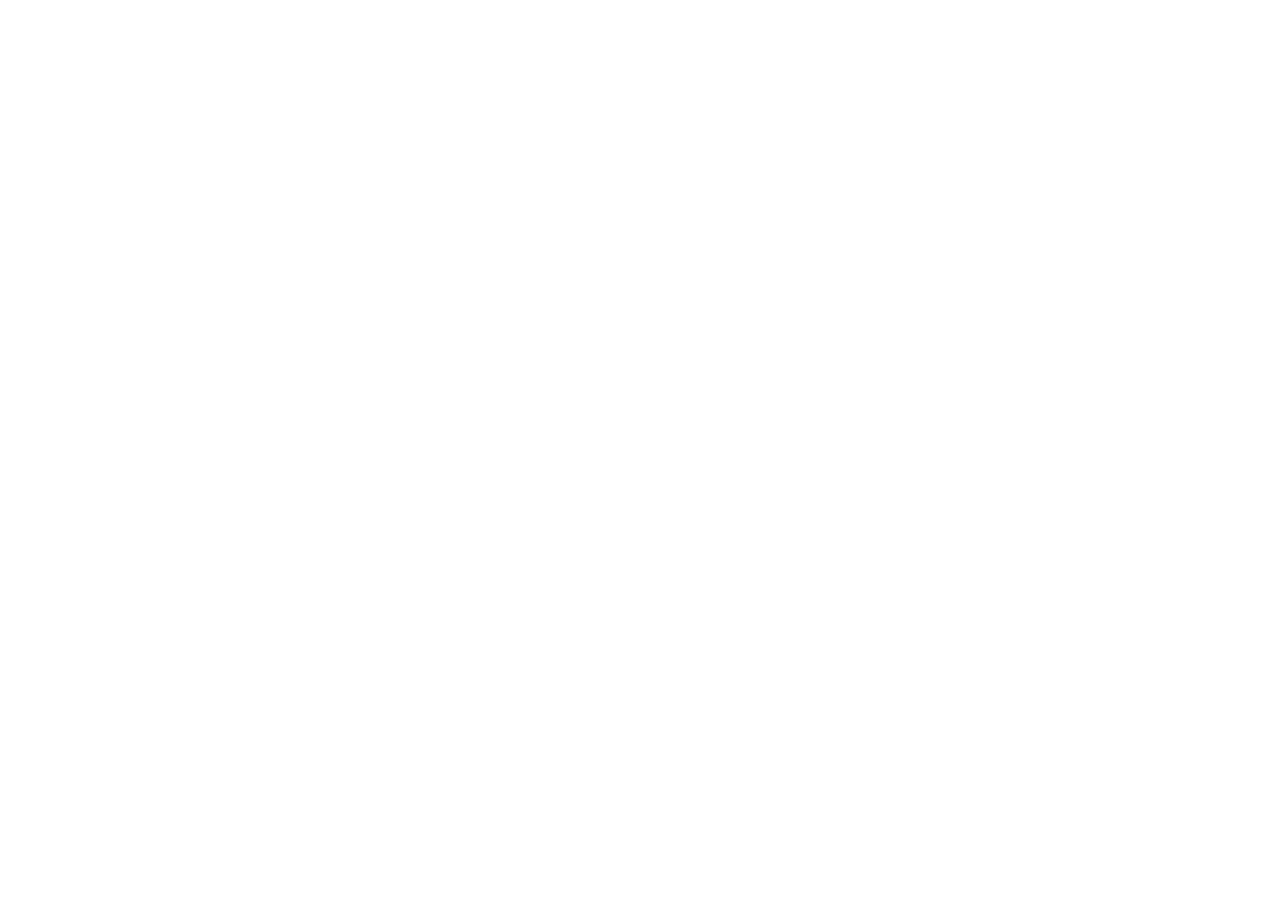
==== index.html @ b500aede "first commit" ====
<!DOCTYPE html>
<html lang="en">

<head>
  <meta charset="UTF-8">
  <meta name="viewport" content="width=device-width, initial-scale=1.0">
  <meta http-equiv="X-UA-Compatible" content="ie=edge">
  <link rel="stylesheet" href="https://use.fontawesome.com/releases/v5.9.0/css/all.css"
    integrity="sha384-i1LQnF23gykqWXg6jxC2ZbCbUMxyw5gLZY6UiUS98LYV5unm8GWmfkIS6jqJfb4E" crossorigin="anonymous" />
  <link rel="stylesheet" href="css/style.css">
  <title>Ordinem</title>

</head>

</html>
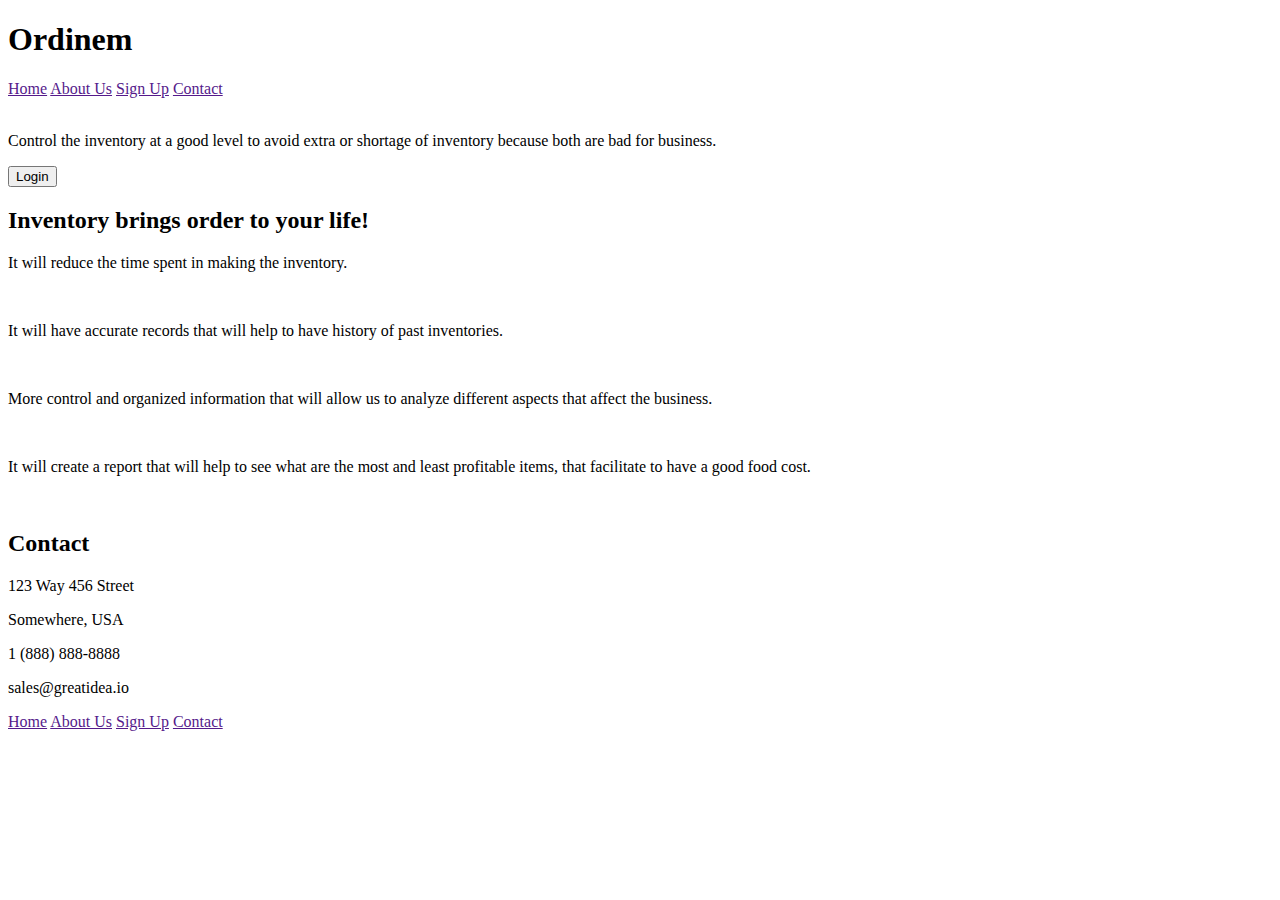
==== commit be88b4a1: "Html Information" ====
--- a/index.html
+++ b/index.html
@@ -3,13 +3,72 @@
 
 <head>
   <meta charset="UTF-8">
-  <meta name="viewport" content="width=device-width, initial-scale=1.0">
-  <meta http-equiv="X-UA-Compatible" content="ie=edge">
-  <link rel="stylesheet" href="https://use.fontawesome.com/releases/v5.9.0/css/all.css"
-    integrity="sha384-i1LQnF23gykqWXg6jxC2ZbCbUMxyw5gLZY6UiUS98LYV5unm8GWmfkIS6jqJfb4E" crossorigin="anonymous" />
+  <meta name="viewport" content="width=device-width, initial-scale=1">
+  <title>Ordinem</title>
+  <link href="https://fonts.googleapis.com/css?family=Roboto|Rubik" rel="stylesheet">
   <link rel="stylesheet" href="css/style.css">
-  <title>Ordinem</title>
-
 </head>
 
+<body>
+  <div class="main-container">
+    <header>
+
+      <h1>Ordinem</h1>
+      <nav>
+        <a href="">Home</a>
+        <a href="">About Us</a>
+        <a href="">Sign Up</a>
+        <a href="">Contact</a>
+      </nav>
+
+      <img src="#" alt="">
+
+      <p>Control the inventory at a good level to avoid extra or shortage of inventory because both are bad for
+        business. </p>
+
+      <button type="button">Login</button>
+
+    </header>
+
+    <div class="middle-section">
+
+      <h2>Inventory brings order to your life!</h2>
+
+      <p>It will reduce the time spent in making the inventory.</p>
+      <img src="" alt="">
+
+      <p>It will have accurate records that will help to have history of past inventories.</p>
+      <img src="" alt="">
+
+      <p>More control and organized information that will allow us to analyze different aspects that affect the
+        business.</p>
+      <img src="" alt="">
+
+      <p>It will create a report that will help to see what are the most and least profitable items, that facilitate to
+        have a good food cost.</p>
+      <img src="" alt="">
+
+    </div>
+  </div>
+
+  <footer>
+
+    <div class="contact">
+      <h2>Contact</h2>
+      <p>123 Way 456 Street</p>
+      <p>Somewhere, USA</p>
+      <p>1 (888) 888-8888</p>
+      <p>sales@greatidea.io</p>
+    </div>
+
+    <nav>
+      <a href="">Home</a>
+      <a href="">About Us</a>
+      <a href="">Sign Up</a>
+      <a href="">Contact</a>
+    </nav>
+
+  </footer>
+</body>
+
 </html>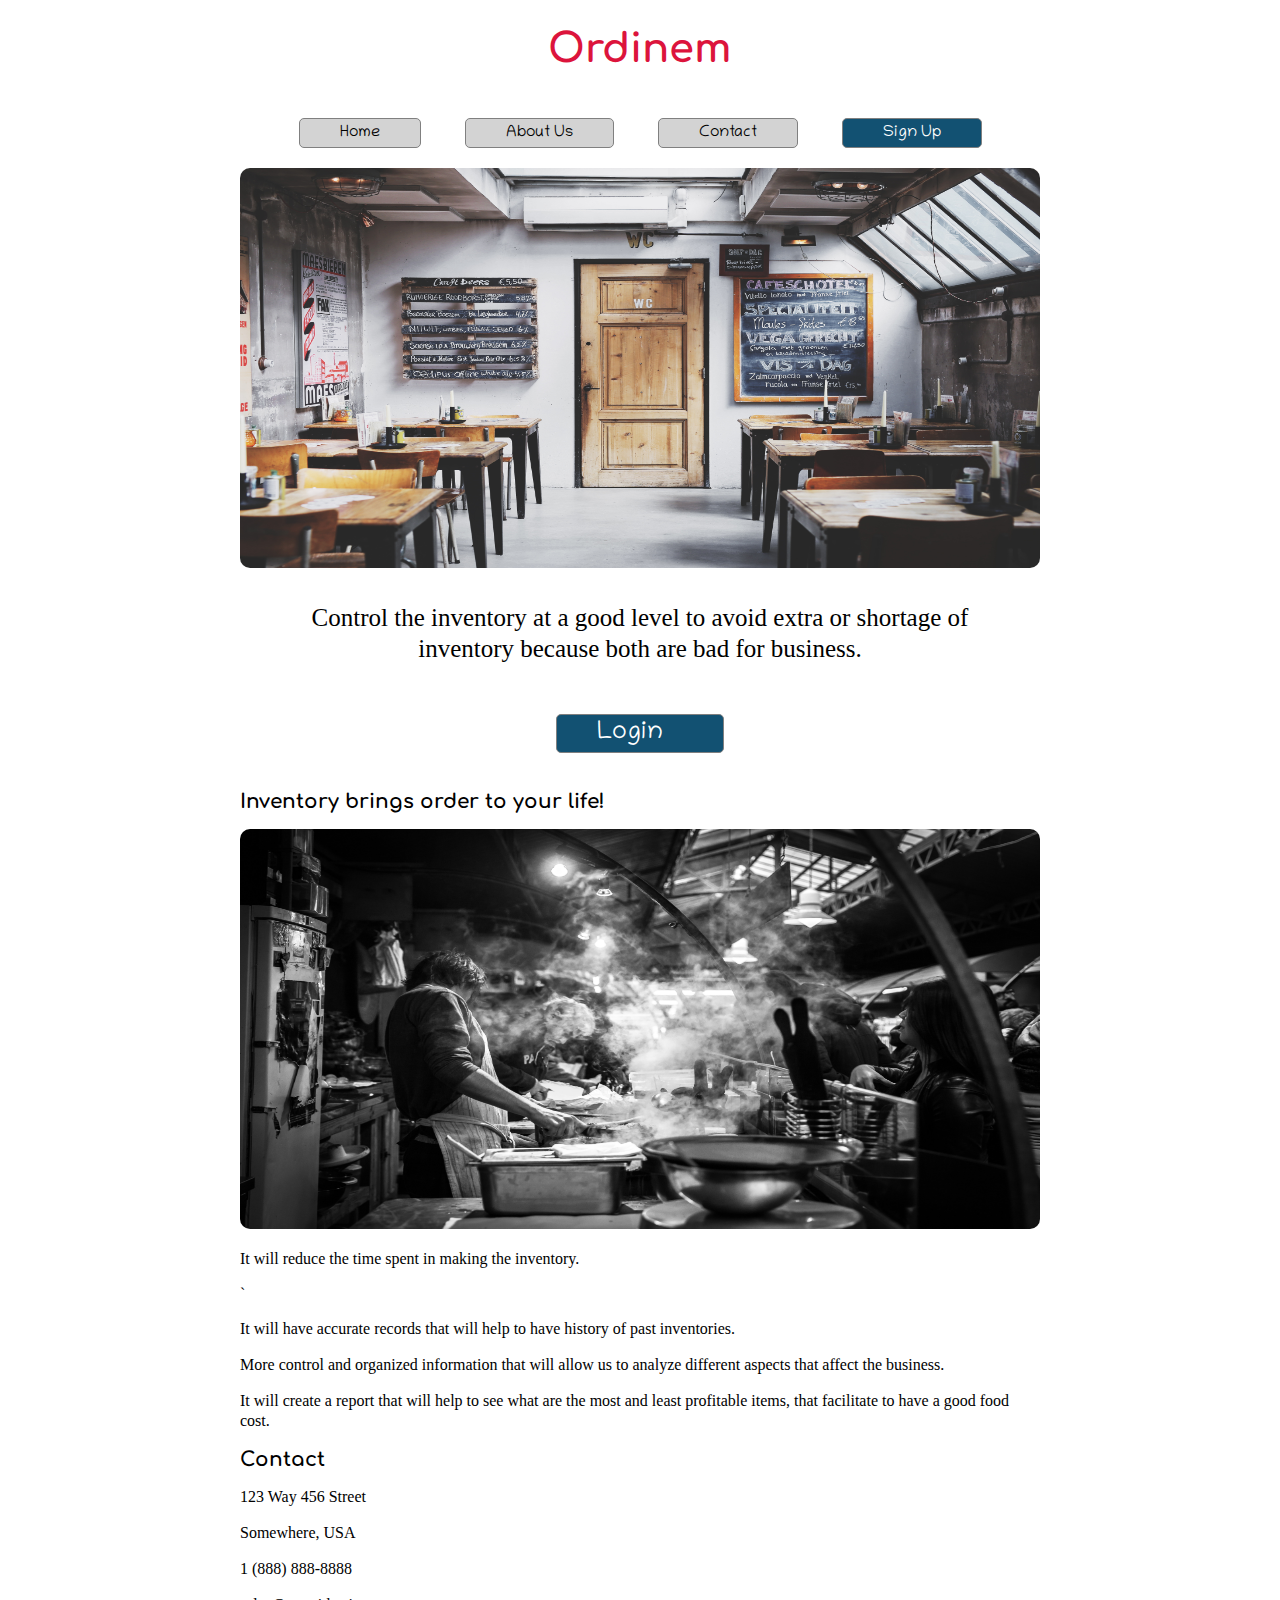
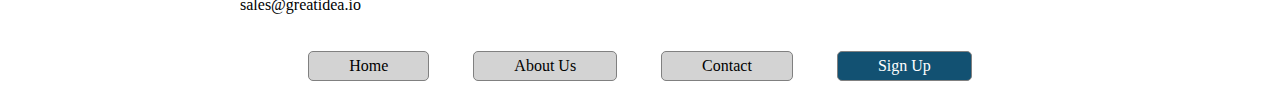
==== commit c165aedc: "basic styling" ====
--- a/index.html
+++ b/index.html
@@ -3,72 +3,91 @@
 
 <head>
   <meta charset="UTF-8">
-  <meta name="viewport" content="width=device-width, initial-scale=1">
+  <meta name="viewport" content="width=device-width, initial-scale=1.0">
+  <meta http-equiv="X-UA-Compatible" content="ie=edge">
   <title>Ordinem</title>
-  <link href="https://fonts.googleapis.com/css?family=Roboto|Rubik" rel="stylesheet">
-  <link rel="stylesheet" href="css/style.css">
+  <link rel="stylesheet" href="https://use.fontawesome.com/releases/v5.9.0/css/all.css"
+    integrity="sha384-i1LQnF23gykqWXg6jxC2ZbCbUMxyw5gLZY6UiUS98LYV5unm8GWmfkIS6jqJfb4E" crossorigin="anonymous" />
+  <link rel="stylesheet" href="css/index.css">
+  <link href="https://fonts.googleapis.com/css?family=Chilanka&display=swap" rel="stylesheet">
+  <link href="https://fonts.googleapis.com/css?family=Comfortaa&display=swap" rel="stylesheet">
+
+
 </head>
 
 <body>
-  <div class="main-container">
+  <div class="container">
+
     <header>
 
-      <h1>Ordinem</h1>
+      <h1 class="main-heading">Ordinem</h1>
+
       <nav>
-        <a href="">Home</a>
-        <a href="">About Us</a>
-        <a href="">Sign Up</a>
-        <a href="">Contact</a>
+        <a class="nav-item" href="#">Home</a>
+        <a class="nav-item" href="#">About Us</a>
+        <a class="nav-item" href="#">Contact</a>
+        <a class="nav-item" id="sign" href="#">Sign Up</a>
+      </nav>
+    </header>
+
+    <section>
+      <img src="img/inv1.jpg" alt="inventory1">
+
+      <p class="first-paragh">Control the inventory at a good level to avoid extra or shortage of inventory because both
+        are bad for
+        business. </p>
+
+      <nav>
+        <a class="nav-item login" href="#">Login<i class="fas fa-chevron-right btn-icon"></i></a>
       </nav>
 
-      <img src="#" alt="">
+    </section>
 
-      <p>Control the inventory at a good level to avoid extra or shortage of inventory because both are bad for
-        business. </p>
+    <section>
+      <div class="middle-section">
 
-      <button type="button">Login</button>
+        <h2>Inventory brings order to your life!</h2>
+        <img src="img/inv3.jpg" alt="">
 
-    </header>
+        <p>It will reduce the time spent in making the inventory.</p>
+        <i class="fas fa-stopwatch fa-10x"></i>`
 
-    <div class="middle-section">
+        <p>It will have accurate records that will help to have history of past inventories.</p>
+        <i class="far fa-clipboard fa-10x"></i>
 
-      <h2>Inventory brings order to your life!</h2>
+        <p>More control and organized information that will allow us to analyze different aspects that affect the
+          business.</p>
+        <i class="fas fa-sitemap fa-10x"></i>
 
-      <p>It will reduce the time spent in making the inventory.</p>
-      <img src="" alt="">
+        <p>It will create a report that will help to see what are the most and least profitable items, that facilitate
+          to
+          have a good food cost.</p>
+        <i class="fas fa-wallet fa-10x"></i>
+      </div>
+    </section>
 
-      <p>It will have accurate records that will help to have history of past inventories.</p>
-      <img src="" alt="">
+    <section>
+      <footer>
 
-      <p>More control and organized information that will allow us to analyze different aspects that affect the
-        business.</p>
-      <img src="" alt="">
+        <div class="contact">
+          <h2>Contact</h2>
+          <p>123 Way 456 Street</p>
+          <p>Somewhere, USA</p>
+          <p>1 (888) 888-8888</p>
+          <p>sales@greatidea.io</p>
+        </div>
 
-      <p>It will create a report that will help to see what are the most and least profitable items, that facilitate to
-        have a good food cost.</p>
-      <img src="" alt="">
+        <nav>
+          <a class="nav-item" href="#">Home</a>
+          <a class="nav-item" href="#">About Us</a>
+          <a class="nav-item" href="#">Contact</a>
+          <a class="nav-item" id="sign" href="#">Sign Up</a>
+        </nav>
 
-    </div>
+      </footer>
+    </section>
+
   </div>
-
-  <footer>
-
-    <div class="contact">
-      <h2>Contact</h2>
-      <p>123 Way 456 Street</p>
-      <p>Somewhere, USA</p>
-      <p>1 (888) 888-8888</p>
-      <p>sales@greatidea.io</p>
-    </div>
-
-    <nav>
-      <a href="">Home</a>
-      <a href="">About Us</a>
-      <a href="">Sign Up</a>
-      <a href="">Contact</a>
-    </nav>
-
-  </footer>
 </body>
 
 </html>--- a/css/index.css
+++ b/css/index.css
@@ -0,0 +1,93 @@
+/* Universal Selector */
+
+* {
+  box-sizing: border-box;
+}
+
+/* Element Selector */
+
+html {
+  font-family: font-family: 'Chilanka', cursive;
+}
+
+h1, h2 {
+font-size: 20px;
+font-family: 'Comfortaa', cursive;
+}
+
+p {
+  line-height: 1.25;
+}
+
+a {
+  text-decoration: none;
+}
+
+nav {
+  text-align: center;
+}
+
+img {
+  width: 100%;
+  height: 400px;
+  border-radius: 10px;
+}
+
+
+
+/* Class Selector */
+.container {
+  width: 800px;
+  margin: 0 auto;
+}
+
+.container header {
+  font-family: 'Chilanka', cursive;
+}
+
+.main-heading {
+  font-size: 40px;
+  color: crimson;
+  text-align: center;
+}
+
+.nav-item {
+  padding: 5px 40px;
+  background: lightgray;
+  border: 1px solid gray;
+  margin: 20px 20px;
+  border-radius: 5px;
+  display: inline-block;
+  color: black;
+}
+
+.first-paragh {
+  /* border: solid red; */
+  text-align: center;
+  font-size: 25px;
+  padding: 10px;
+  margin: 20px;
+}
+
+.login {
+  font-size: 25px;
+  background: #125172;
+  color: white;
+  font-family: 'Chilanka', cursive;
+}
+
+.login i {
+padding: 10px;
+}
+
+/* Multiple Classes */
+/* Pseudo Classes */
+
+/* ID Selector */
+#sign {
+  background: #125172;
+  color: white;
+}
+
+
+
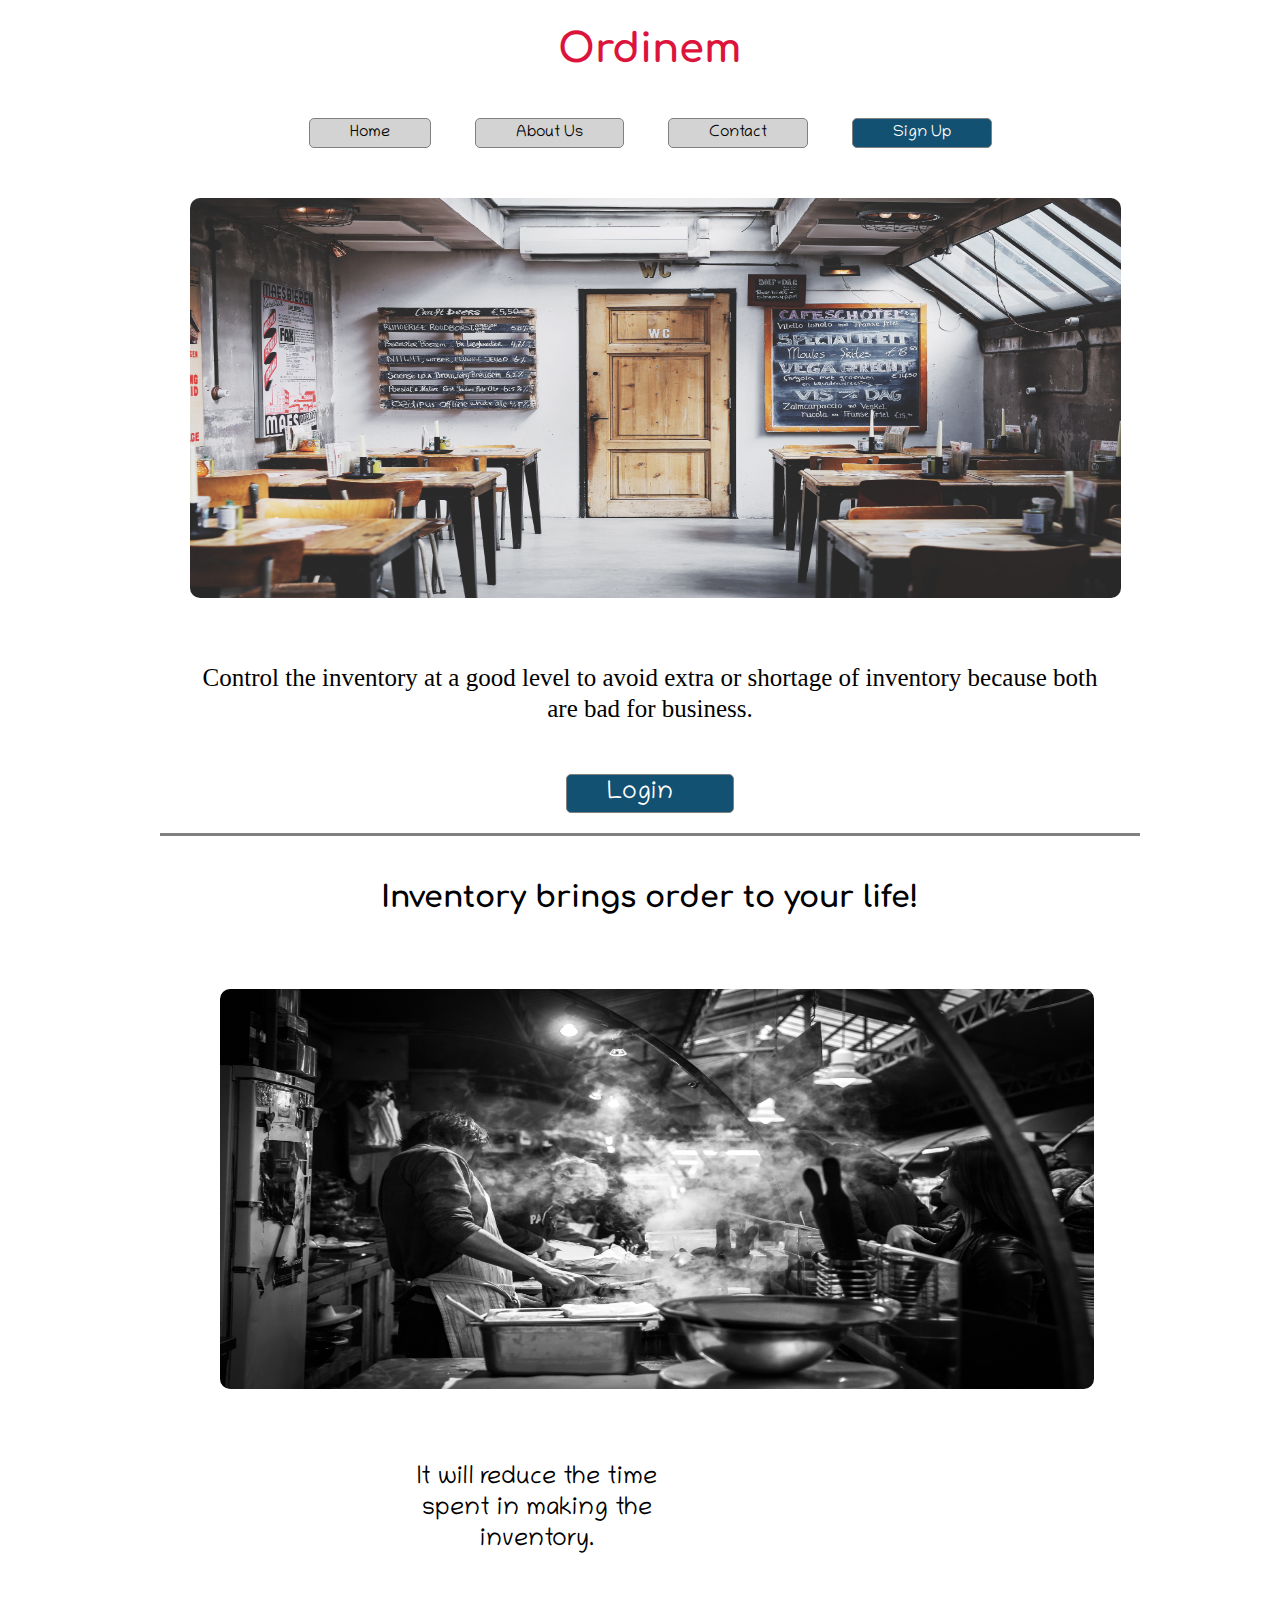
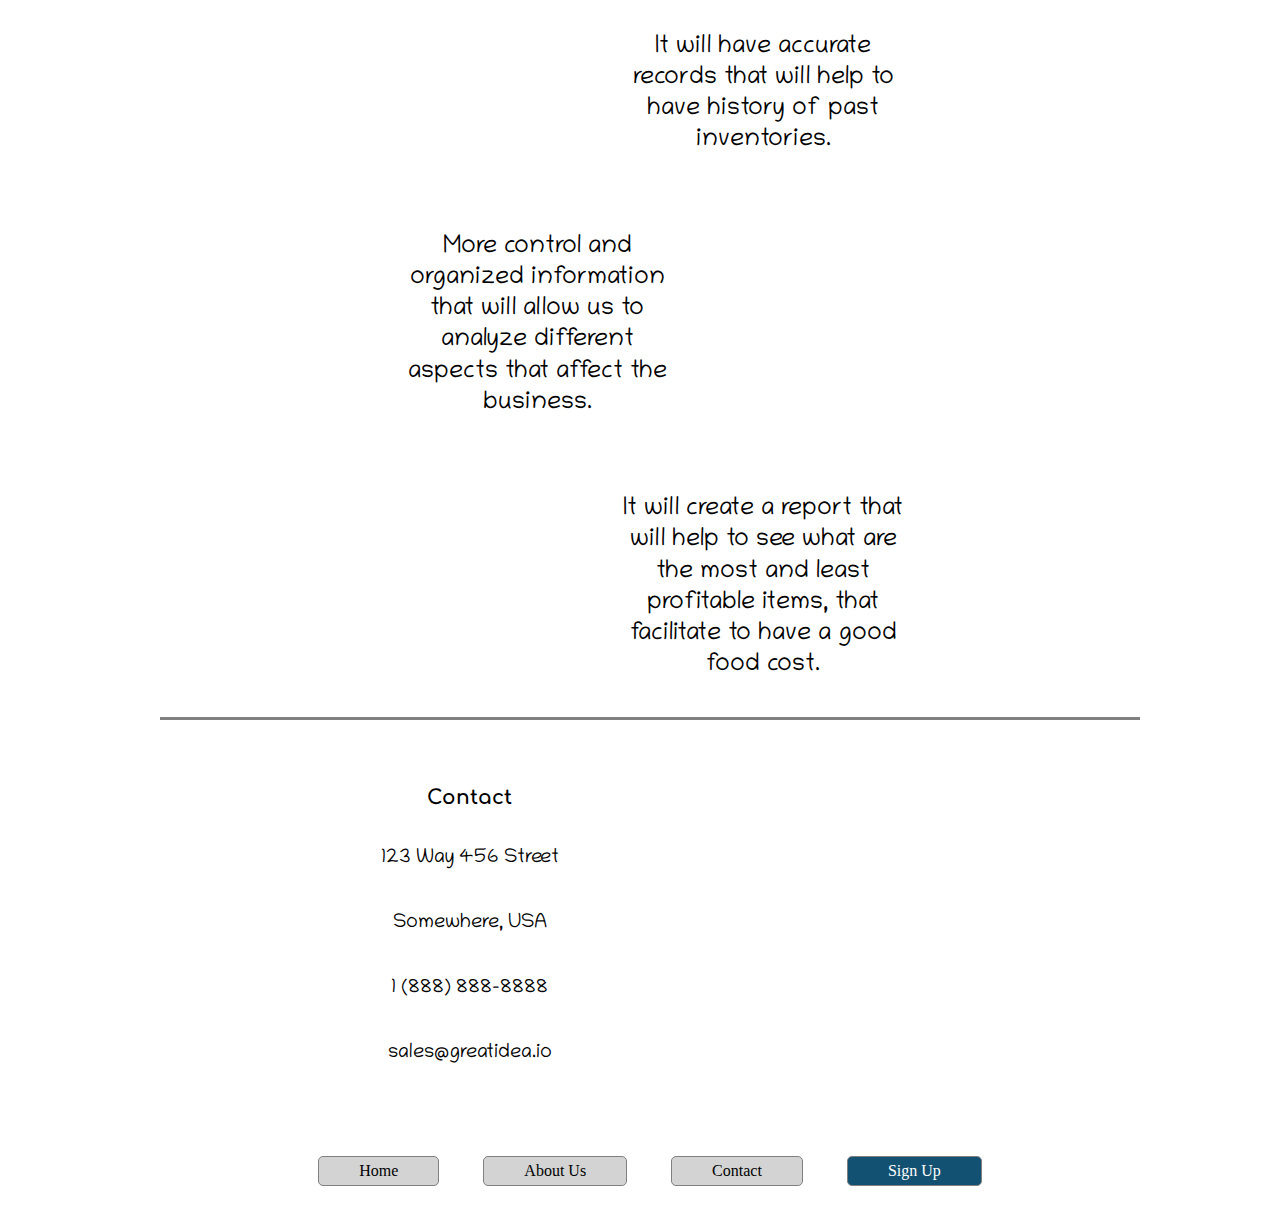
==== commit 33217124: "desktop styling" ====
--- a/index.html
+++ b/index.html
@@ -49,32 +49,52 @@
         <h2>Inventory brings order to your life!</h2>
         <img src="img/inv3.jpg" alt="">
 
-        <p>It will reduce the time spent in making the inventory.</p>
-        <i class="fas fa-stopwatch fa-10x"></i>`
+        <div class="content-text">
+          <div class="content-1">
+            <p>It will reduce the time spent in making the inventory.</p>
+            <i class="fas fa-stopwatch fa-10x"></i>
+          </div>
 
-        <p>It will have accurate records that will help to have history of past inventories.</p>
-        <i class="far fa-clipboard fa-10x"></i>
+          <div class="content-1 reverse">
+            <p>It will have accurate records that will help to have history of past inventories.</p>
+            <i class="far fa-clipboard fa-10x"></i>
+          </div>
 
-        <p>More control and organized information that will allow us to analyze different aspects that affect the
-          business.</p>
-        <i class="fas fa-sitemap fa-10x"></i>
+          <div class="content-1">
+            <p>More control and organized information that will allow us to analyze different aspects that affect the
+              business.</p>
+            <i class="fas fa-sitemap fa-10x"></i>
+          </div>
 
-        <p>It will create a report that will help to see what are the most and least profitable items, that facilitate
-          to
-          have a good food cost.</p>
-        <i class="fas fa-wallet fa-10x"></i>
+          <div class="content-1 reverse">
+            <p>It will create a report that will help to see what are the most and least profitable items, that
+              facilitate
+              to
+              have a good food cost.</p>
+            <i class="fas fa-wallet fa-10x"></i>
+          </div>
+
+        </div>
+
       </div>
     </section>
 
     <section>
       <footer>
+        <div class="information">
+          <div class="contact">
+            <h2>Contact</h2>
+            <p>123 Way 456 Street</p>
+            <p>Somewhere, USA</p>
+            <p> 1 (888) 888-8888</p>
+            <p>sales@greatidea.io</p>
+          </div>
 
-        <div class="contact">
-          <h2>Contact</h2>
-          <p>123 Way 456 Street</p>
-          <p>Somewhere, USA</p>
-          <p>1 (888) 888-8888</p>
-          <p>sales@greatidea.io</p>
+          <div class="icons">
+            <i class="fab fa-instagram fa-5x"></i>
+            <i class="fab fa-twitter fa-5x"></i>
+            <i class="fab fa-facebook-f fa-5x"></i>
+          </div>
         </div>
 
         <nav>
--- a/css/index.css
+++ b/css/index.css
@@ -28,17 +28,21 @@
 }
 
 img {
-  width: 100%;
+  width: 95%;
   height: 400px;
-  border-radius: 10px;
+  margin: 30px;
+  border-radius: 10px;  
+  
 }
 
 
 
 /* Class Selector */
 .container {
-  width: 800px;
+  
+  width: 1000px;
   margin: 0 auto;
+  padding-left: 20px;
 }
 
 .container header {
@@ -60,6 +64,8 @@
   display: inline-block;
   color: black;
 }
+
+
 
 .first-paragh {
   /* border: solid red; */
@@ -89,5 +95,67 @@
   color: white;
 }
 
+.middle-section {
+  border-bottom: solid gray;
+  border-top: solid gray;
+  padding: 0 30px;
+}
+
+.middle-section h2 {
+  display: flex;
+  justify-content: center;
+  font-size: 30px;
+  padding: 20px 0; 
+}
+
+.content-1 {
+  display: flex;
+  justify-content: space-around;
+  font-family: 'Chilanka', cursive;
+  padding: 15px 100px 10px ;
+}
+
+.content-1 p {
+  width: 40%;
+  text-align: center;
+  font-size: 25px;
+}
+
+.content-1 i {
+  display: flex;
+  align-items: baseline;
+  padding: 10px;
+}
+
+.reverse {
+  display: flex;
+  flex-direction: row-reverse;
+}
+
+footer .contact  {
+  
+  display: flex;
+  flex-direction: column;
+  align-items: center;
+  margin: 50px;
+  font-size: 20px;
+  font-family: 'Chilanka', cursive;
+}
 
 
+.information {
+  display: flex;
+  justify-content: space-around;
+}
+
+.icons {
+ 
+  display: flex;
+  flex-direction: column;
+  padding-top: 50px;
+}
+
+.icons i {
+  padding: 10px;
+}
+
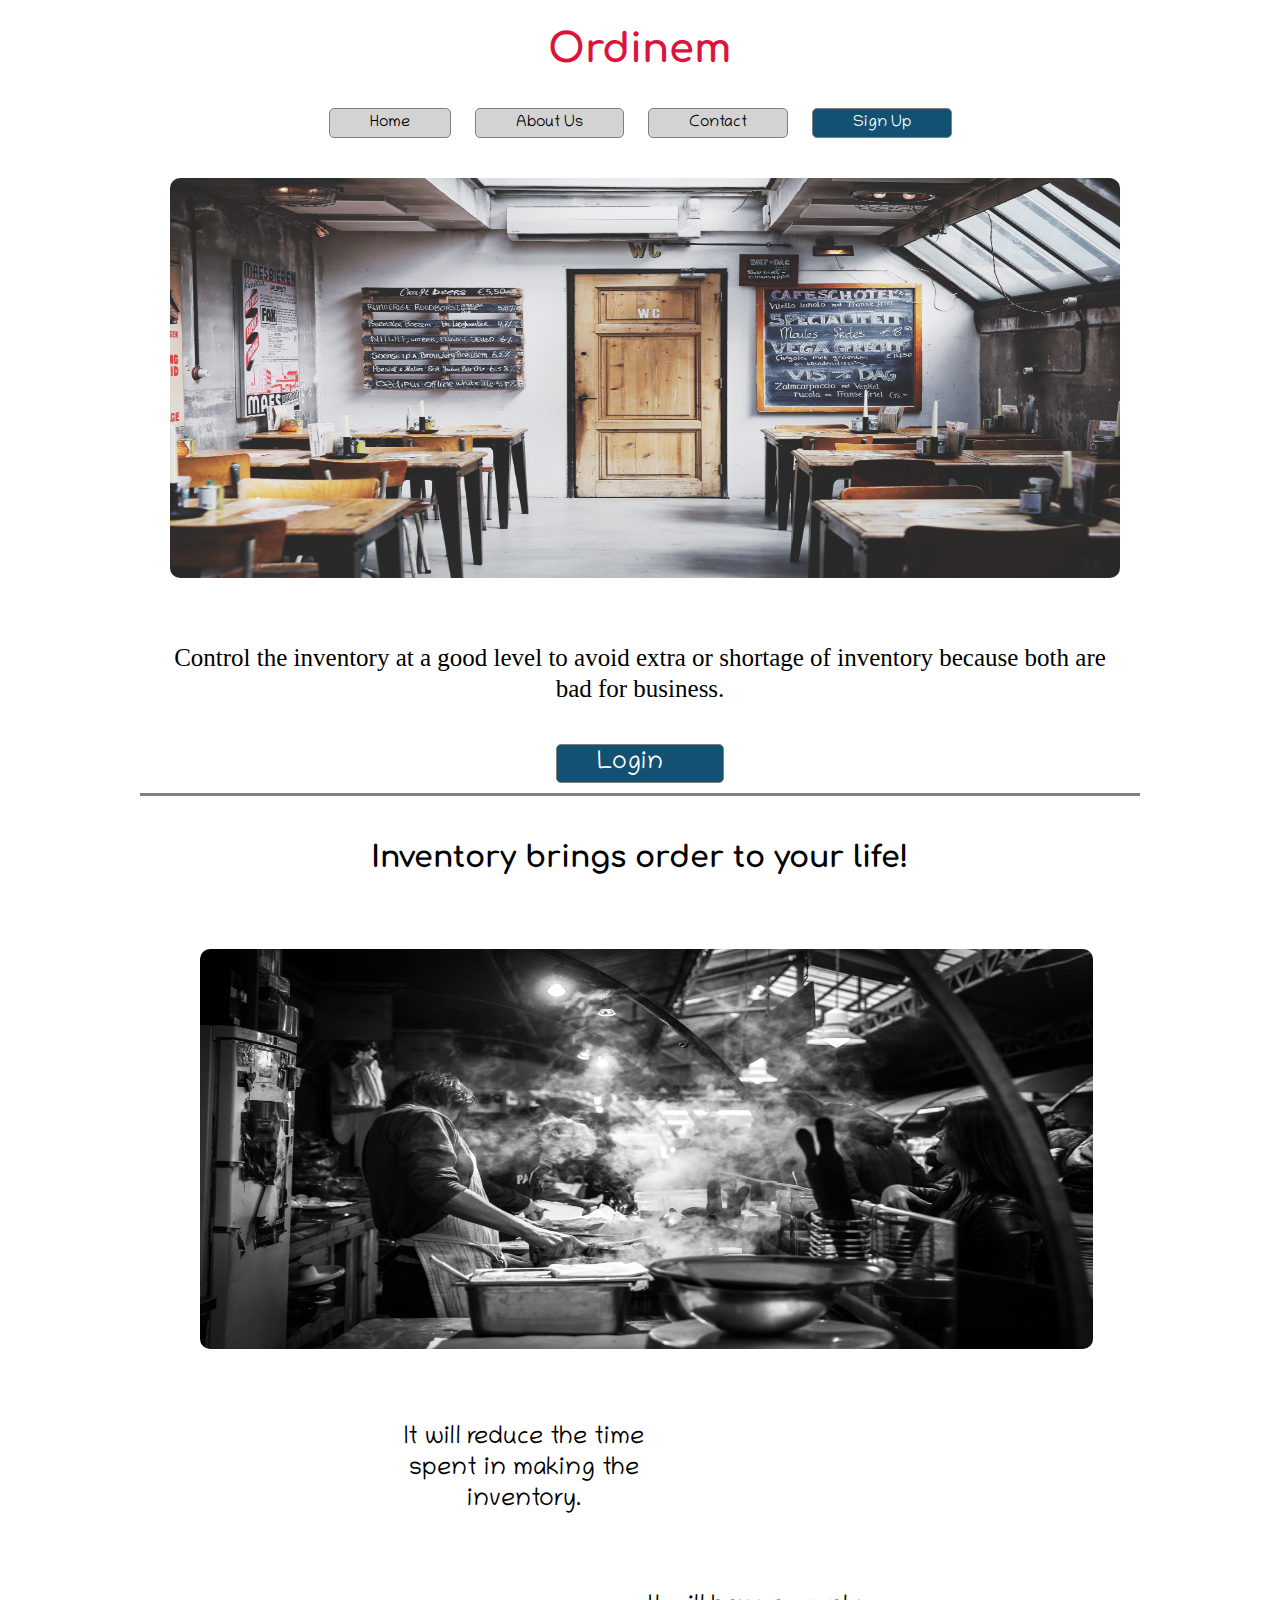
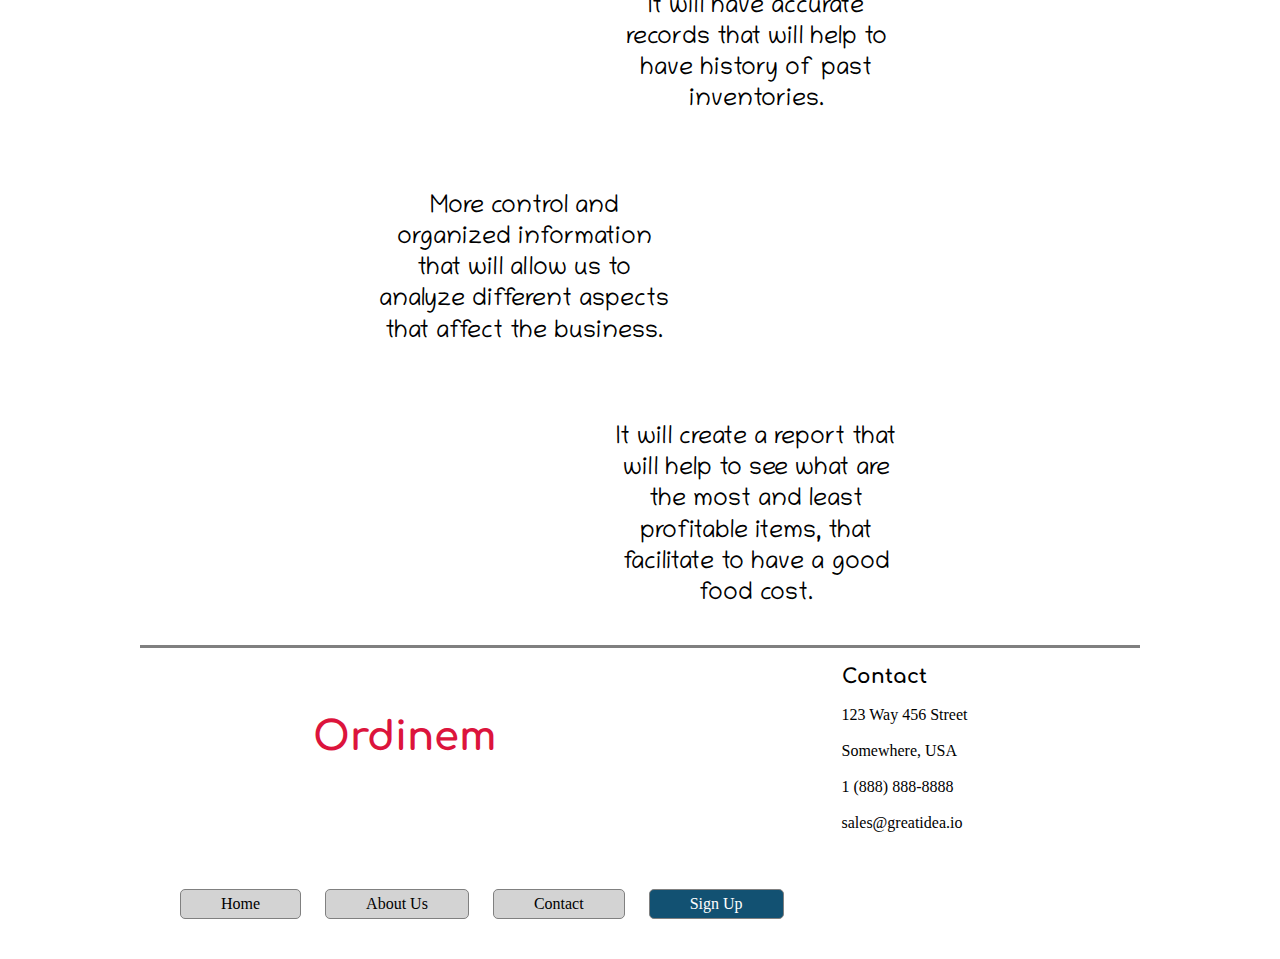
==== commit 314ce0cd: "Desktop styling/Home" ====
--- a/index.html
+++ b/index.html
@@ -81,7 +81,12 @@
 
     <section>
       <footer>
-        <div class="information">
+
+        <div class="footer-1">
+          <div class="footer_main_heading">
+            <h1 class="main-heading">Ordinem</h1>
+          </div>
+
           <div class="contact">
             <h2>Contact</h2>
             <p>123 Way 456 Street</p>
@@ -90,19 +95,24 @@
             <p>sales@greatidea.io</p>
           </div>
 
+        </div>
+
+        <div class="footer-2">
           <div class="icons">
-            <i class="fab fa-instagram fa-5x"></i>
-            <i class="fab fa-twitter fa-5x"></i>
-            <i class="fab fa-facebook-f fa-5x"></i>
+            <i class="fab fa-instagram fa-2x"></i>
+            <i class="fab fa-twitter fa-2x"></i>
+            <i class="fab fa-facebook-f fa-2x"></i>
+          </div>
+
+          <div class="footer-nav">
+            <nav>
+              <a class="nav-item" href="#">Home</a>
+              <a class="nav-item" href="#">About Us</a>
+              <a class="nav-item" href="#">Contact</a>
+              <a class="nav-item" id="sign" href="#">Sign Up</a>
+            </nav>
           </div>
         </div>
-
-        <nav>
-          <a class="nav-item" href="#">Home</a>
-          <a class="nav-item" href="#">About Us</a>
-          <a class="nav-item" href="#">Contact</a>
-          <a class="nav-item" id="sign" href="#">Sign Up</a>
-        </nav>
 
       </footer>
     </section>
--- a/css/index.css
+++ b/css/index.css
@@ -1,10 +1,7 @@
-/* Universal Selector */
 
 * {
   box-sizing: border-box;
 }
-
-/* Element Selector */
 
 html {
   font-family: font-family: 'Chilanka', cursive;
@@ -32,17 +29,12 @@
   height: 400px;
   margin: 30px;
   border-radius: 10px;  
-  
 }
 
-
-
-/* Class Selector */
 .container {
-  
+  /* border: solid red; */
   width: 1000px;
   margin: 0 auto;
-  padding-left: 20px;
 }
 
 .container header {
@@ -59,16 +51,13 @@
   padding: 5px 40px;
   background: lightgray;
   border: 1px solid gray;
-  margin: 20px 20px;
+  margin: 10px 10px;
   border-radius: 5px;
   display: inline-block;
   color: black;
 }
 
-
-
 .first-paragh {
-  /* border: solid red; */
   text-align: center;
   font-size: 25px;
   padding: 10px;
@@ -86,10 +75,6 @@
 padding: 10px;
 }
 
-/* Multiple Classes */
-/* Pseudo Classes */
-
-/* ID Selector */
 #sign {
   background: #125172;
   color: white;
@@ -131,9 +116,33 @@
   display: flex;
   flex-direction: row-reverse;
 }
+/*---- Footer -----*/
 
+.footer-1 {
+/* border: solid red; */
+display: flex;
+justify-content: space-around;
+}
+
+.footer_main_heading {
+  padding-top: 40px;
+}
+
+.footer-2 {
+/* border: solid blue; */
+display: flex;
+flex-direction: row-reverse;
+justify-content: space-between;
+margin: 30px 30px;
+}
+
+.icons i {
+  padding: 10px;
+}
+
+
+/* 
 footer .contact  {
-  
   display: flex;
   flex-direction: column;
   align-items: center;
@@ -149,7 +158,6 @@
 }
 
 .icons {
- 
   display: flex;
   flex-direction: column;
   padding-top: 50px;
@@ -157,5 +165,5 @@
 
 .icons i {
   padding: 10px;
-}
+} */
 
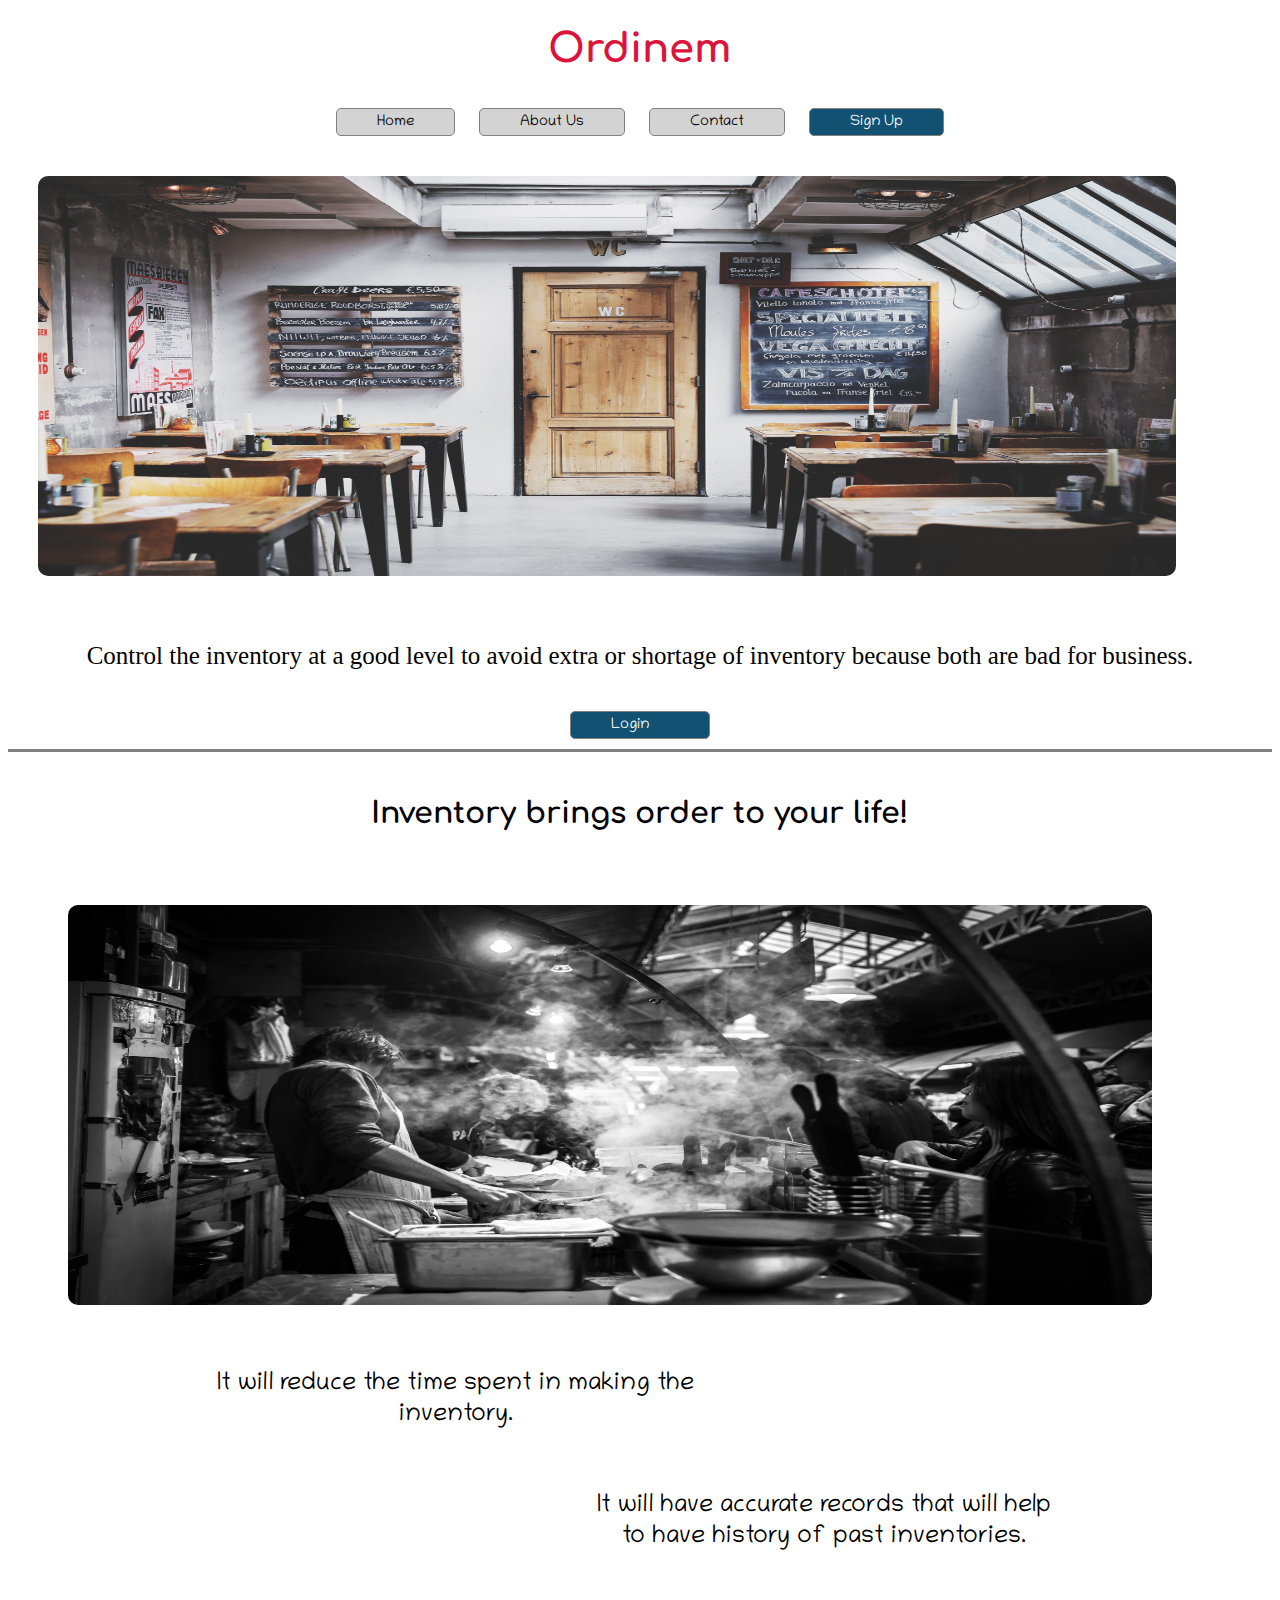
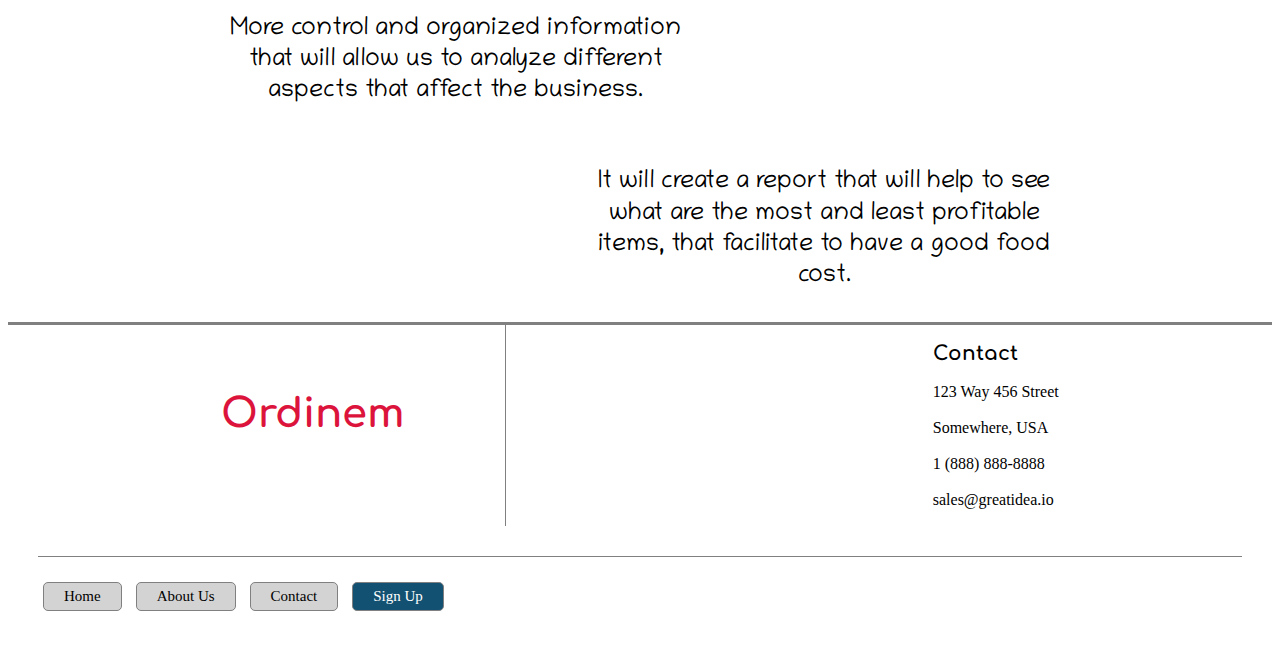
==== commit 44da53b8: "tablet" ====
--- a/index.html
+++ b/index.html
@@ -11,8 +11,7 @@
   <link rel="stylesheet" href="css/index.css">
   <link href="https://fonts.googleapis.com/css?family=Chilanka&display=swap" rel="stylesheet">
   <link href="https://fonts.googleapis.com/css?family=Comfortaa&display=swap" rel="stylesheet">
-
-
+  <link href="https://fonts.googleapis.com/css?family=Indie+Flower&display=swap" rel="stylesheet">
 </head>
 
 <body>
@@ -24,7 +23,7 @@
 
       <nav>
         <a class="nav-item" href="#">Home</a>
-        <a class="nav-item" href="#">About Us</a>
+        <a class="nav-item" href="about.html">About Us</a>
         <a class="nav-item" href="#">Contact</a>
         <a class="nav-item" id="sign" href="#">Sign Up</a>
       </nav>
@@ -107,7 +106,7 @@
           <div class="footer-nav">
             <nav>
               <a class="nav-item" href="#">Home</a>
-              <a class="nav-item" href="#">About Us</a>
+              <a class="nav-item" href="about.html">About Us</a>
               <a class="nav-item" href="#">Contact</a>
               <a class="nav-item" id="sign" href="#">Sign Up</a>
             </nav>
--- a/css/index.css
+++ b/css/index.css
@@ -25,12 +25,12 @@
 }
 
 img {
-  width: 95%;
+  width: 90%;
   height: 400px;
   margin: 30px;
   border-radius: 10px;  
 }
-
+/*-------------------DESKTOP-------------------------------*/
 .container {
   /* border: solid red; */
   width: 1000px;
@@ -140,30 +140,49 @@
   padding: 10px;
 }
 
+/*-------About --------*/
 
-/* 
-footer .contact  {
+.about-content {
+  /* border:solid green; */
   display: flex;
-  flex-direction: column;
-  align-items: center;
-  margin: 50px;
-  font-size: 20px;
-  font-family: 'Chilanka', cursive;
+  border-bottom: 1px solid #808080;
 }
 
-
-.information {
-  display: flex;
-  justify-content: space-around;
+.about-p {
+  /* border: solid red; */
+  font-family: 'Indie Flower', cursive;
+  font-size: 20px;
+  padding: 70px 50px 0; 
 }
 
-.icons {
-  display: flex;
-  flex-direction: column;
-  padding-top: 50px;
+/*------------- TABLET ----*/
+
+@media(min-width:800px) {
+  .container {
+    width: 100%;
+  }
+
+  .nav-item {
+    font-size: 15px;
+  }
+
+  .content-text .content-1  {
+    padding: 5px;    
+  }
+
+  footer .footer-1 .footer_main_heading {
+    border-right: 1px solid gray;
+    padding-right: 100px;  
+  }
+
+  .footer-2 {
+    border-top: 1px solid gray;
+    padding: 20px 0;
+  }
+
+  .footer-2 .footer-nav .nav-item {
+    padding: 5px 20px;
+    margin: 5px 5px;
+  }
 }
 
-.icons i {
-  padding: 10px;
-} */
-
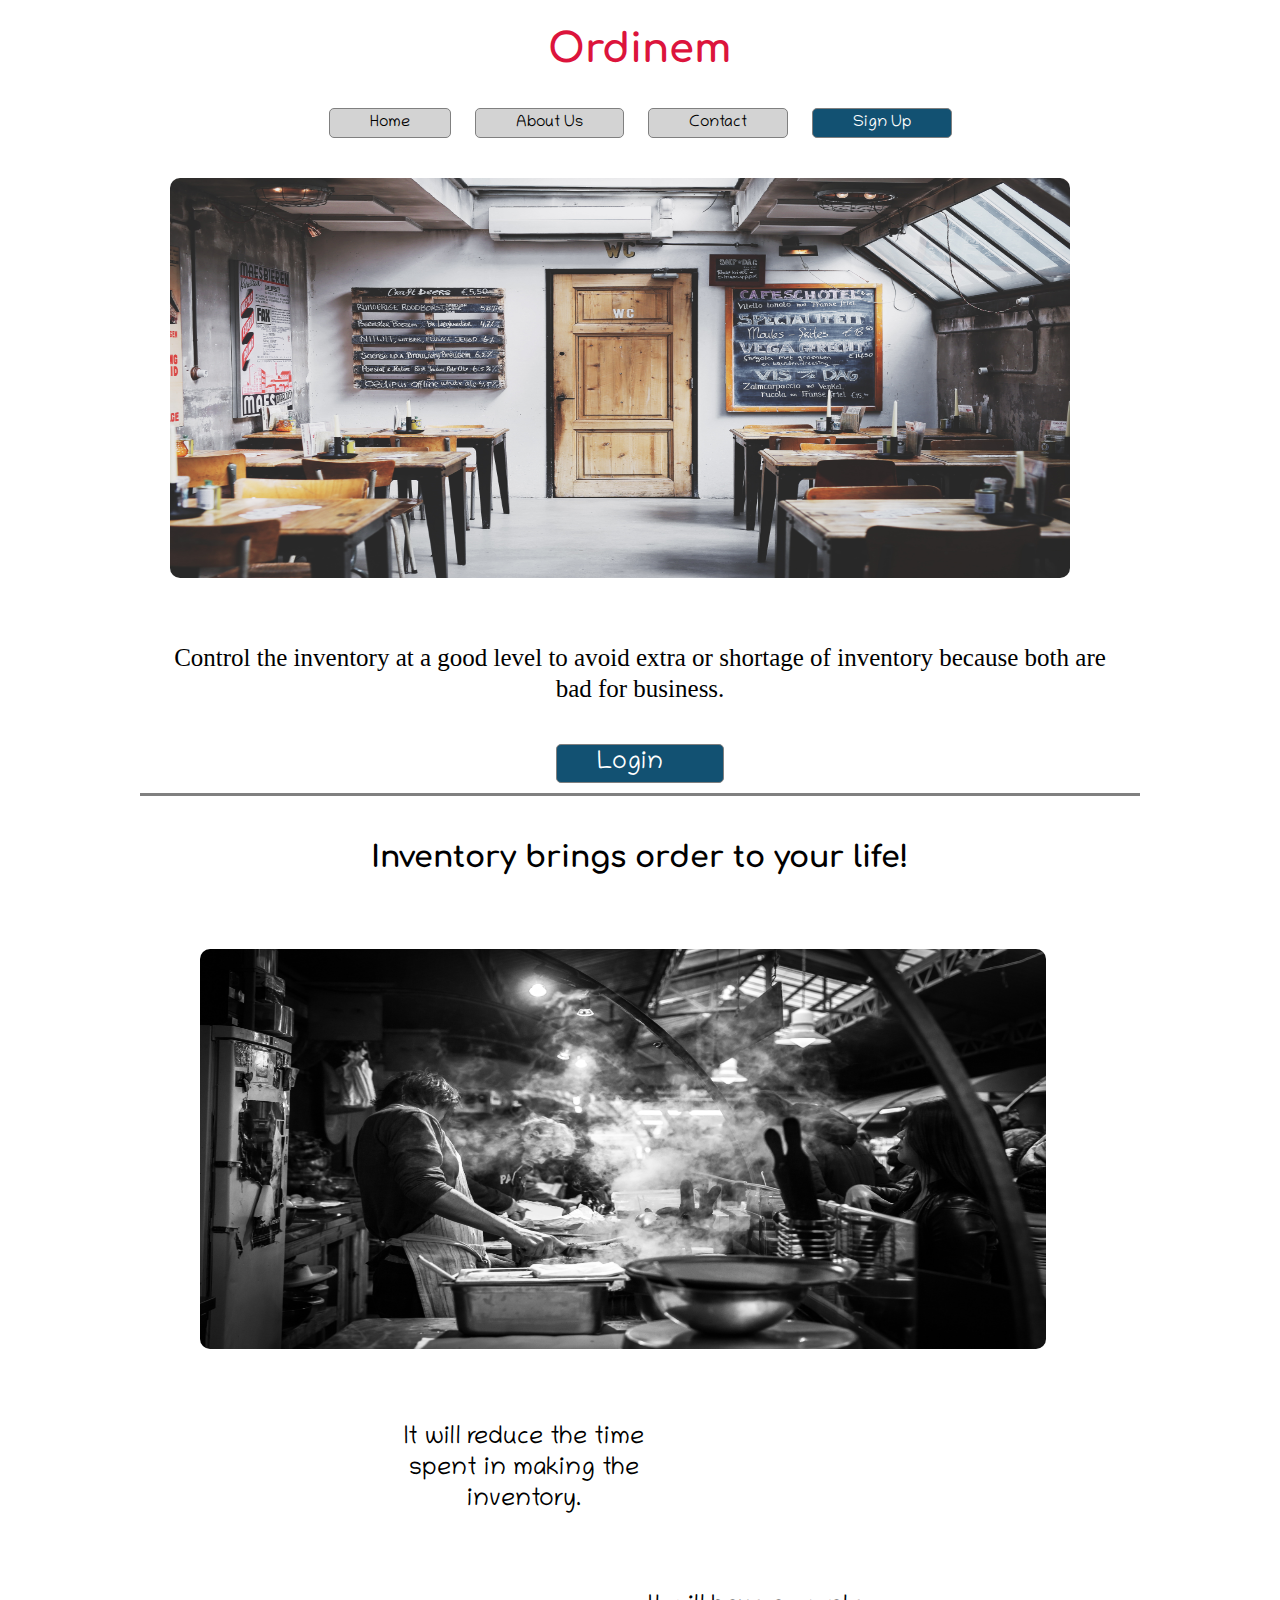
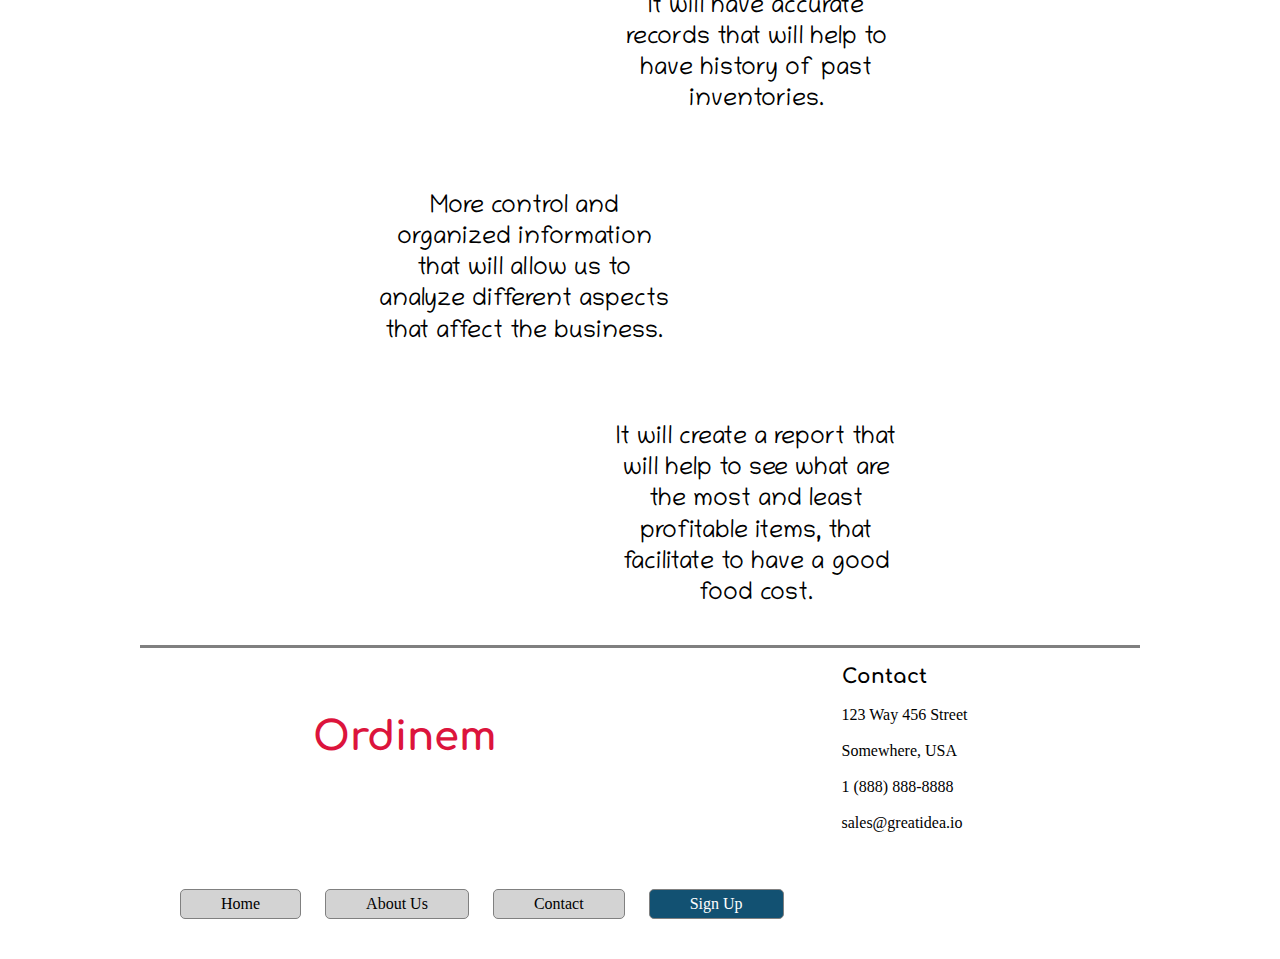
==== commit 8af5602c: "mobile-home" ====
--- a/index.html
+++ b/index.html
@@ -29,12 +29,13 @@
       </nav>
     </header>
 
-    <section>
+    <section class="second-header">
       <img src="img/inv1.jpg" alt="inventory1">
 
       <p class="first-paragh">Control the inventory at a good level to avoid extra or shortage of inventory because both
         are bad for
-        business. </p>
+        business.
+      </p>
 
       <nav>
         <a class="nav-item login" href="#">Login<i class="fas fa-chevron-right btn-icon"></i></a>
--- a/css/index.css
+++ b/css/index.css
@@ -157,13 +157,14 @@
 
 /*------------- TABLET ----*/
 
-@media(min-width:800px) {
+@media(max-width:800px) {
   .container {
     width: 100%;
   }
 
   .nav-item {
     font-size: 15px;
+   
   }
 
   .content-text .content-1  {
@@ -186,3 +187,63 @@
   }
 }
 
+/*----- Mobile -----*/
+
+@media(max-width:500px) {
+
+  .container {
+    width: 100%;
+  }
+
+  nav {
+    height: 50px;
+    display: flex;
+    justify-content: center;
+  }
+
+  nav .nav-item {
+    padding: 10px 5px 20px;
+  }
+
+  .second-header {
+    padding-bottom: 10px;
+  }
+
+  .second-header nav .login  {
+    display: flex;
+  }
+
+  .second-header nav i {
+    padding-bottom: 50px;
+    display: flex;
+    align-items: center;
+  }
+
+  .middle-section h2 {
+    text-align: center;
+  }
+
+  .content-text p {
+    font-size: 20px;
+  }
+ 
+  .footer-1 .footer_main_heading {
+    width: 50%;
+    padding-left: 25px;
+  }
+
+  .footer-2 {
+    display: flex;
+    flex-direction: column-reverse;
+  }
+
+  .footer-2 .icons {
+    display: flex;
+    justify-content: center;
+  }
+
+  .footer-2 .icons i {
+    padding: 40px;
+  }
+
+}